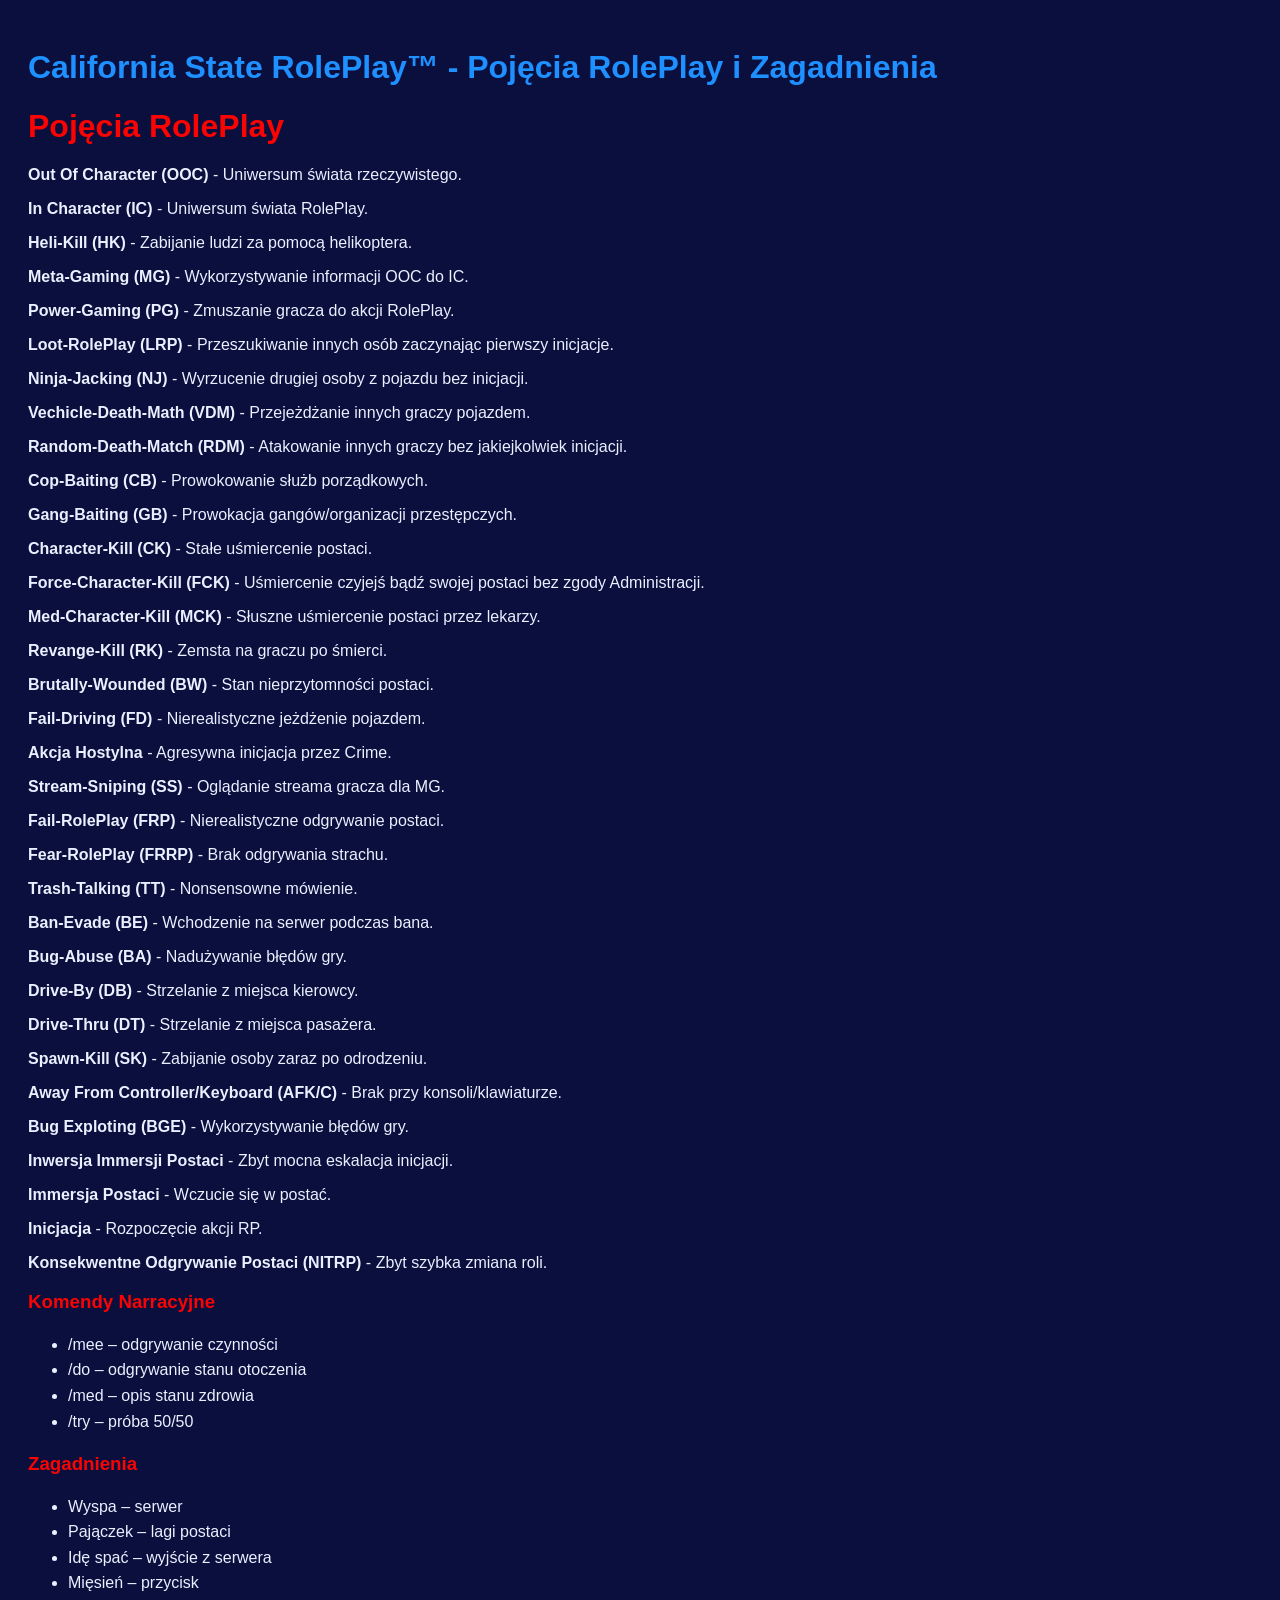
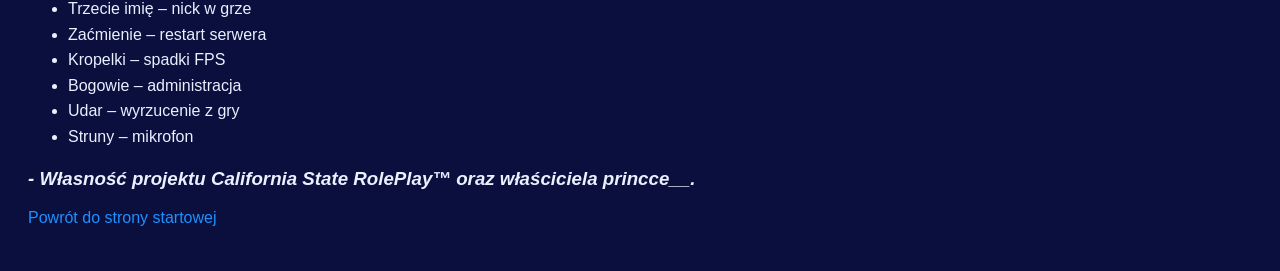
==== pojecia.html @ 7972212f "Add files via upload" ====
<!DOCTYPE html>
<html lang="pl">
<head>
  <meta charset="UTF-8">
  <meta name="viewport" content="width=device-width, initial-scale=1.0">
  <title>Pojęcia RolePlay i Zagadnienia</title>
  <style>
    body {
      background-color: #0a0f3d;
      color: #eaf0ff;
      font-family: Inter, Arial, sans-serif;
      padding: 20px;
    }
    h1 { color: #f90303; }
    ul { line-height: 1.6; }
    a { color: #1e90ff; text-decoration: none; }
    a:hover { text-decoration: underline; }
  </style>
</head>
<body>
  <h1 style="color: #1e90ff;">California State RolePlay™ - Pojęcia RolePlay i Zagadnienia</h1>
  <h1>Pojęcia RolePlay</h1>
  <p><strong>Out Of Character (OOC)</strong> - Uniwersum świata rzeczywistego.</p>
  <p><strong>In Character (IC)</strong> - Uniwersum świata RolePlay.</p>
  <p><strong>Heli-Kill (HK)</strong> - Zabijanie ludzi za pomocą helikoptera.</p>
  <p><strong>Meta-Gaming (MG)</strong> - Wykorzystywanie informacji OOC do IC.</p>
  <p><strong>Power-Gaming (PG)</strong> - Zmuszanie gracza do akcji RolePlay.</p>
  <p><strong>Loot-RolePlay (LRP)</strong> - Przeszukiwanie innych osób zaczynając pierwszy inicjacje.</p>
  <p><strong>Ninja-Jacking (NJ)</strong> - Wyrzucenie drugiej osoby z pojazdu bez inicjacji.</p>
  <p><strong>Vechicle-Death-Math (VDM)</strong> - Przejeżdżanie innych graczy pojazdem.</p>
  <p><strong>Random-Death-Match (RDM)</strong> - Atakowanie innych graczy bez jakiejkolwiek inicjacji.</p>
  <p><strong>Cop-Baiting (CB)</strong> - Prowokowanie służb porządkowych.</p>
  <p><strong>Gang-Baiting (GB)</strong> - Prowokacja gangów/organizacji przestępczych.</p>
  <p><strong>Character-Kill (CK)</strong> - Stałe uśmiercenie postaci.</p>
  <p><strong>Force-Character-Kill (FCK)</strong> - Uśmiercenie czyjejś bądź swojej postaci bez zgody Administracji.</p>
  <p><strong>Med-Character-Kill (MCK)</strong> - Słuszne uśmiercenie postaci przez lekarzy.</p>
  <p><strong>Revange-Kill (RK)</strong> - Zemsta na graczu po śmierci.</p>
  <p><strong>Brutally-Wounded (BW)</strong> - Stan nieprzytomności postaci.</p>
  <p><strong>Fail-Driving (FD)</strong> - Nierealistyczne jeżdżenie pojazdem.</p>
  <p><strong>Akcja Hostylna</strong> - Agresywna inicjacja przez Crime.</p>
  <p><strong>Stream-Sniping (SS)</strong> - Oglądanie streama gracza dla MG.</p>
  <p><strong>Fail-RolePlay (FRP)</strong> - Nierealistyczne odgrywanie postaci.</p>
  <p><strong>Fear-RolePlay (FRRP)</strong> - Brak odgrywania strachu.</p>
  <p><strong>Trash-Talking (TT)</strong> - Nonsensowne mówienie.</p>
  <p><strong>Ban-Evade (BE)</strong> - Wchodzenie na serwer podczas bana.</p>
  <p><strong>Bug-Abuse (BA)</strong> - Nadużywanie błędów gry.</p>
  <p><strong>Drive-By (DB)</strong> - Strzelanie z miejsca kierowcy.</p>
  <p><strong>Drive-Thru (DT)</strong> - Strzelanie z miejsca pasażera.</p>
  <p><strong>Spawn-Kill (SK)</strong> - Zabijanie osoby zaraz po odrodzeniu.</p>
  <p><strong>Away From Controller/Keyboard (AFK/C)</strong> - Brak przy konsoli/klawiaturze.</p>
  <p><strong>Bug Exploting (BGE)</strong> - Wykorzystywanie błędów gry.</p>
  <p><strong>Inwersja Immersji Postaci</strong> - Zbyt mocna eskalacja inicjacji.</p>
  <p><strong>Immersja Postaci</strong> - Wczucie się w postać.</p>
  <p><strong>Inicjacja</strong> - Rozpoczęcie akcji RP.</p>
  <p><strong>Konsekwentne Odgrywanie Postaci (NITRP)</strong> - Zbyt szybka zmiana roli.</p>
    <h3 style="color: #f90303;">Komendy Narracyjne</h3>
<ul>
  <li>/mee – odgrywanie czynności</li>
  <li>/do – odgrywanie stanu otoczenia</li>
  <li>/med – opis stanu zdrowia</li>
  <li>/try – próba 50/50</li>
</ul>
<h3 style="color: #f90303;">Zagadnienia</h3>
  <ul>
  <li>Wyspa – serwer</li>
  <li>Pajączek – lagi postaci</li>
  <li>Idę spać – wyjście z serwera</li>
  <li>Mięsień – przycisk</li>
  <li>Trzecie imię – nick w grze</li>
  <li>Zaćmienie – restart serwera</li>
  <li>Kropelki – spadki FPS</li>
  <li>Bogowie – administracja</li>
  <li>Udar – wyrzucenie z gry</li>
  <li>Struny – mikrofon</li>
</ul>
    <footer><h3><i>- Własność projektu California State RolePlay™ oraz właściciela <b>princce__</b>.</i></h3></footer>
  <p><a href="index.html">Powrót do strony startowej</a></p>
</body>
</html>
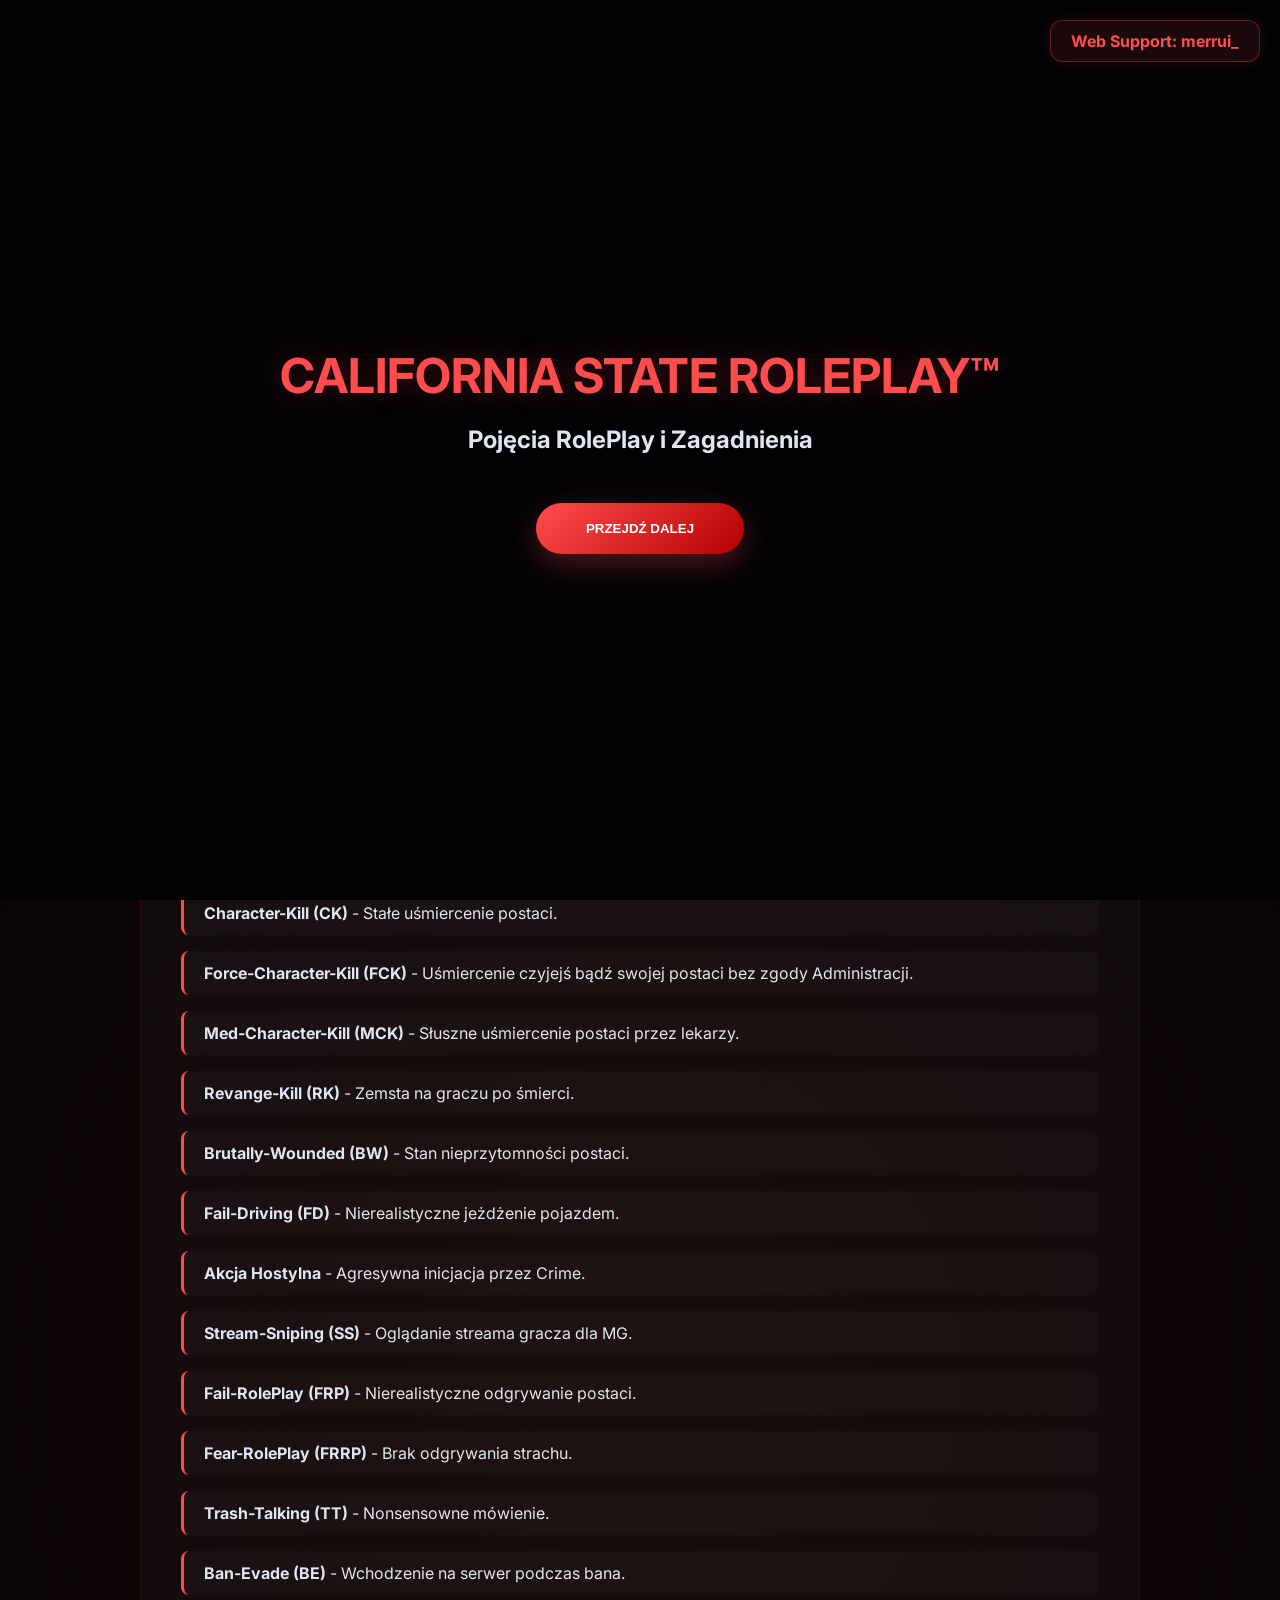
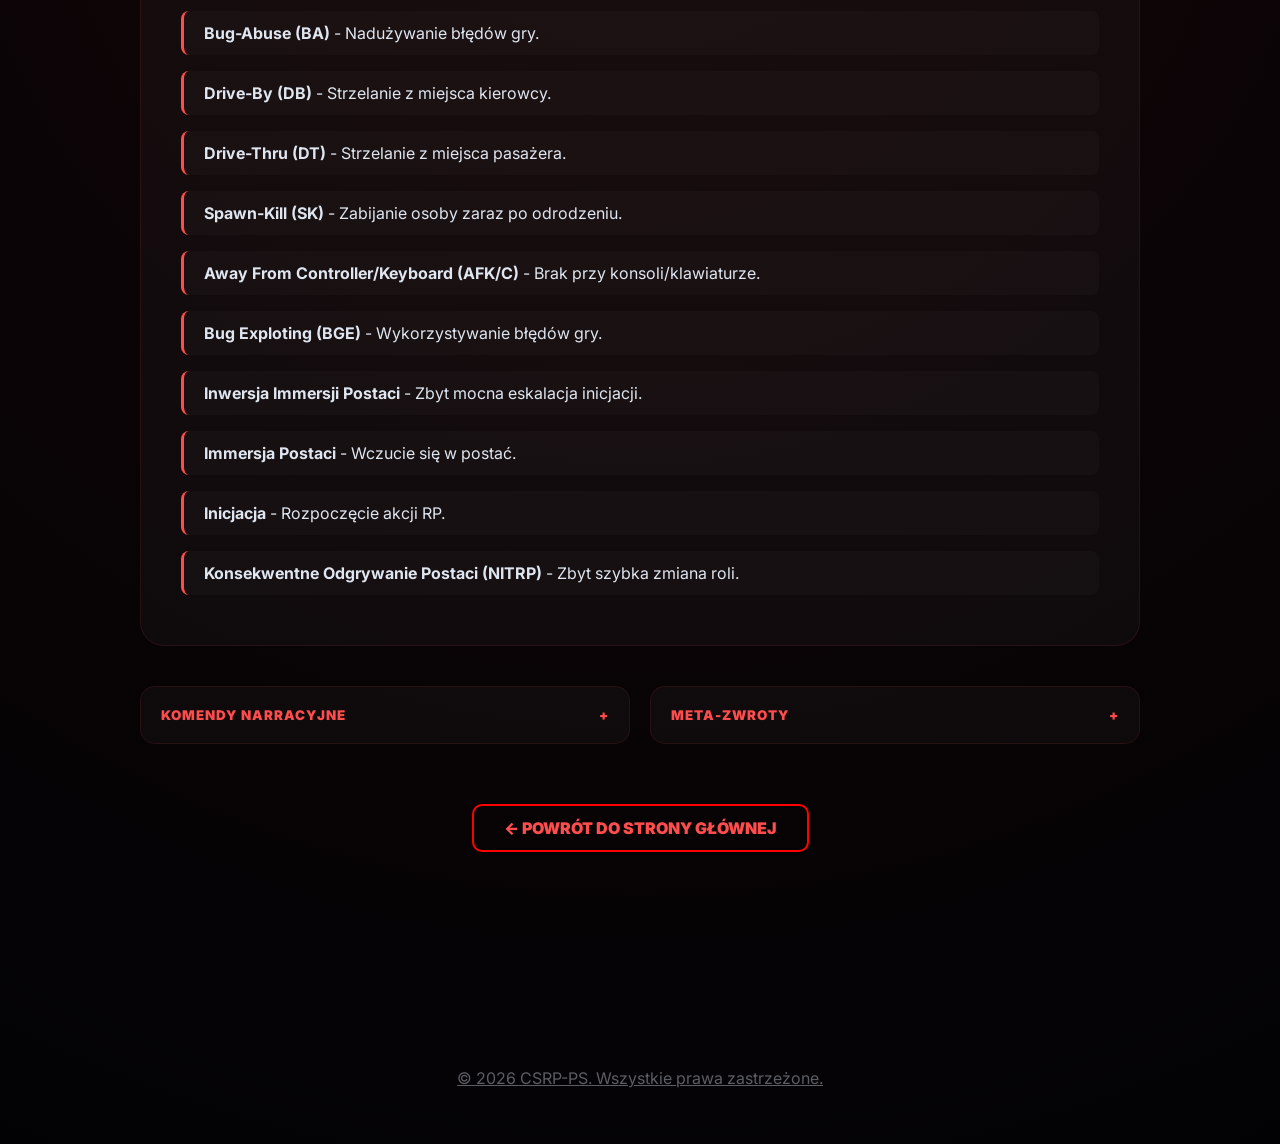
==== commit 899e9354: "Add files via upload" ====
--- a/pojecia.html
+++ b/pojecia.html
@@ -3,77 +3,141 @@
 <head>
   <meta charset="UTF-8">
   <meta name="viewport" content="width=device-width, initial-scale=1.0">
-  <title>Pojęcia RolePlay i Zagadnienia</title>
-  <style>
-    body {
-      background-color: #0a0f3d;
-      color: #eaf0ff;
-      font-family: Inter, Arial, sans-serif;
-      padding: 20px;
-    }
-    h1 { color: #f90303; }
-    ul { line-height: 1.6; }
-    a { color: #1e90ff; text-decoration: none; }
-    a:hover { text-decoration: underline; }
-  </style>
+  <title>CSRP - Pojęcia RolePlay</title>
+  <link href="https://fonts.googleapis.com/css2?family=Inter:wght@400;700;900&display=swap" rel="stylesheet">
+  <link rel="stylesheet" href="pojecia.css">
 </head>
 <body>
-  <h1 style="color: #1e90ff;">California State RolePlay™ - Pojęcia RolePlay i Zagadnienia</h1>
-  <h1>Pojęcia RolePlay</h1>
-  <p><strong>Out Of Character (OOC)</strong> - Uniwersum świata rzeczywistego.</p>
-  <p><strong>In Character (IC)</strong> - Uniwersum świata RolePlay.</p>
-  <p><strong>Heli-Kill (HK)</strong> - Zabijanie ludzi za pomocą helikoptera.</p>
-  <p><strong>Meta-Gaming (MG)</strong> - Wykorzystywanie informacji OOC do IC.</p>
-  <p><strong>Power-Gaming (PG)</strong> - Zmuszanie gracza do akcji RolePlay.</p>
-  <p><strong>Loot-RolePlay (LRP)</strong> - Przeszukiwanie innych osób zaczynając pierwszy inicjacje.</p>
-  <p><strong>Ninja-Jacking (NJ)</strong> - Wyrzucenie drugiej osoby z pojazdu bez inicjacji.</p>
-  <p><strong>Vechicle-Death-Math (VDM)</strong> - Przejeżdżanie innych graczy pojazdem.</p>
-  <p><strong>Random-Death-Match (RDM)</strong> - Atakowanie innych graczy bez jakiejkolwiek inicjacji.</p>
-  <p><strong>Cop-Baiting (CB)</strong> - Prowokowanie służb porządkowych.</p>
-  <p><strong>Gang-Baiting (GB)</strong> - Prowokacja gangów/organizacji przestępczych.</p>
-  <p><strong>Character-Kill (CK)</strong> - Stałe uśmiercenie postaci.</p>
-  <p><strong>Force-Character-Kill (FCK)</strong> - Uśmiercenie czyjejś bądź swojej postaci bez zgody Administracji.</p>
-  <p><strong>Med-Character-Kill (MCK)</strong> - Słuszne uśmiercenie postaci przez lekarzy.</p>
-  <p><strong>Revange-Kill (RK)</strong> - Zemsta na graczu po śmierci.</p>
-  <p><strong>Brutally-Wounded (BW)</strong> - Stan nieprzytomności postaci.</p>
-  <p><strong>Fail-Driving (FD)</strong> - Nierealistyczne jeżdżenie pojazdem.</p>
-  <p><strong>Akcja Hostylna</strong> - Agresywna inicjacja przez Crime.</p>
-  <p><strong>Stream-Sniping (SS)</strong> - Oglądanie streama gracza dla MG.</p>
-  <p><strong>Fail-RolePlay (FRP)</strong> - Nierealistyczne odgrywanie postaci.</p>
-  <p><strong>Fear-RolePlay (FRRP)</strong> - Brak odgrywania strachu.</p>
-  <p><strong>Trash-Talking (TT)</strong> - Nonsensowne mówienie.</p>
-  <p><strong>Ban-Evade (BE)</strong> - Wchodzenie na serwer podczas bana.</p>
-  <p><strong>Bug-Abuse (BA)</strong> - Nadużywanie błędów gry.</p>
-  <p><strong>Drive-By (DB)</strong> - Strzelanie z miejsca kierowcy.</p>
-  <p><strong>Drive-Thru (DT)</strong> - Strzelanie z miejsca pasażera.</p>
-  <p><strong>Spawn-Kill (SK)</strong> - Zabijanie osoby zaraz po odrodzeniu.</p>
-  <p><strong>Away From Controller/Keyboard (AFK/C)</strong> - Brak przy konsoli/klawiaturze.</p>
-  <p><strong>Bug Exploting (BGE)</strong> - Wykorzystywanie błędów gry.</p>
-  <p><strong>Inwersja Immersji Postaci</strong> - Zbyt mocna eskalacja inicjacji.</p>
-  <p><strong>Immersja Postaci</strong> - Wczucie się w postać.</p>
-  <p><strong>Inicjacja</strong> - Rozpoczęcie akcji RP.</p>
-  <p><strong>Konsekwentne Odgrywanie Postaci (NITRP)</strong> - Zbyt szybka zmiana roli.</p>
-    <h3 style="color: #f90303;">Komendy Narracyjne</h3>
-<ul>
-  <li>/mee – odgrywanie czynności</li>
-  <li>/do – odgrywanie stanu otoczenia</li>
-  <li>/med – opis stanu zdrowia</li>
-  <li>/try – próba 50/50</li>
-</ul>
-<h3 style="color: #f90303;">Zagadnienia</h3>
-  <ul>
-  <li>Wyspa – serwer</li>
-  <li>Pajączek – lagi postaci</li>
-  <li>Idę spać – wyjście z serwera</li>
-  <li>Mięsień – przycisk</li>
-  <li>Trzecie imię – nick w grze</li>
-  <li>Zaćmienie – restart serwera</li>
-  <li>Kropelki – spadki FPS</li>
-  <li>Bogowie – administracja</li>
-  <li>Udar – wyrzucenie z gry</li>
-  <li>Struny – mikrofon</li>
-</ul>
-    <footer><h3><i>- Własność projektu California State RolePlay™ oraz właściciela <b>princce__</b>.</i></h3></footer>
-  <p><a href="index.html">Powrót do strony startowej</a></p>
+
+  <div id="support">Web Support: merrui_</div>
+
+  <div id="start-panel">
+    <h1>California State RolePlay™</h1>
+    <h2>Pojęcia RolePlay i Zagadnienia</h2>
+    <button id="start-btn">Przejdź Dalej</button>
+  </div>
+
+  <main>
+    <div id="empty-card">
+      <h1 class="main-title">Pojęcia RolePlay</h1>
+      <div class="rules-list">
+        <p><strong>Out Of Character (OOC)</strong> - Uniwersum świata rzeczywistego.</p>
+        <p><strong>In Character (IC)</strong> - Uniwersum świata RolePlay.</p>
+        <p><strong>Heli-Kill (HK)</strong> - Zabijanie ludzi za pomocą helikoptera.</p>
+        <p><strong>Meta-Gaming (MG)</strong> - Wykorzystywanie informacji OOC do IC.</p>
+        <p><strong>Power-Gaming (PG)</strong> - Zmuszanie gracza do akcji RolePlay.</p>
+        <p><strong>Loot-RolePlay (LRP)</strong> - Przeszukiwanie innych osób zaczynając pierwszy inicjacje.</p>
+        <p><strong>Ninja-Jacking (NJ)</strong> - Wyrzucenie drugiej osoby z pojazdu bez inicjacji.</p>
+        <p><strong>Vechicle-Death-Math (VDM)</strong> - Przejeżdżanie innych graczy pojazdem.</p>
+        <p><strong>Random-Death-Match (RDM)</strong> - Atakowanie innych graczy bez jakiejkolwiek inicjacji.</p>
+        <p><strong>Cop-Baiting (CB)</strong> - Prowokowanie służb porządkowych.</p>
+        <p><strong>Gang-Baiting (GB)</strong> - Prowokacja gangów/organizacji przestępczych.</p>
+        <p><strong>Character-Kill (CK)</strong> - Stałe uśmiercenie postaci.</p>
+        <p><strong>Force-Character-Kill (FCK)</strong> - Uśmiercenie czyjejś bądź swojej postaci bez zgody Administracji.</p>
+        <p><strong>Med-Character-Kill (MCK)</strong> - Słuszne uśmiercenie postaci przez lekarzy.</p>
+        <p><strong>Revange-Kill (RK)</strong> - Zemsta na graczu po śmierci.</p>
+        <p><strong>Brutally-Wounded (BW)</strong> - Stan nieprzytomności postaci.</p>
+        <p><strong>Fail-Driving (FD)</strong> - Nierealistyczne jeżdżenie pojazdem.</p>
+        <p><strong>Akcja Hostylna</strong> - Agresywna inicjacja przez Crime.</p>
+        <p><strong>Stream-Sniping (SS)</strong> - Oglądanie streama gracza dla MG.</p>
+        <p><strong>Fail-RolePlay (FRP)</strong> - Nierealistyczne odgrywanie postaci.</p>
+        <p><strong>Fear-RolePlay (FRRP)</strong> - Brak odgrywania strachu.</p>
+        <p><strong>Trash-Talking (TT)</strong> - Nonsensowne mówienie.</p>
+        <p><strong>Ban-Evade (BE)</strong> - Wchodzenie na serwer podczas bana.</p>
+        <p><strong>Bug-Abuse (BA)</strong> - Nadużywanie błędów gry.</p>
+        <p><strong>Drive-By (DB)</strong> - Strzelanie z miejsca kierowcy.</p>
+        <p><strong>Drive-Thru (DT)</strong> - Strzelanie z miejsca pasażera.</p>
+        <p><strong>Spawn-Kill (SK)</strong> - Zabijanie osoby zaraz po odrodzeniu.</p>
+        <p><strong>Away From Controller/Keyboard (AFK/C)</strong> - Brak przy konsoli/klawiaturze.</p>
+        <p><strong>Bug Exploting (BGE)</strong> - Wykorzystywanie błędów gry.</p>
+        <p><strong>Inwersja Immersji Postaci</strong> - Zbyt mocna eskalacja inicjacji.</p>
+        <p><strong>Immersja Postaci</strong> - Wczucie się w postać.</p>
+        <p><strong>Inicjacja</strong> - Rozpoczęcie akcji RP.</p>
+        <p><strong>Konsekwentne Odgrywanie Postaci (NITRP)</strong> - Zbyt szybka zmiana roli.</p>
+      </div>
+    </div>
+
+    <div class="info-grid">
+      <div class="expand-box">
+        <button class="expand-trigger" onclick="toggleSingle(this)">
+          Komendy Narracyjne <span>+</span>
+        </button>
+        <div class="expand-content">
+          <div class="inner-padding">
+            <ul style="list-style: none; padding: 0; margin: 0;">
+              <li><strong>/me</strong> – Opisuje wykonywaną czynność postaci</li>
+              <li><strong>/do</strong> – Opisuje zmiany w otoczeniu wokół postaci</li>
+              <li><strong>/med</strong> – Opisuje stan zdrowia</li>
+              <li><strong>/try</strong> – Próba wykonania czynności 50/50</li>
+            </ul>
+          </div>
+        </div>
+      </div>
+
+      <div class="expand-box">
+        <button class="expand-trigger" onclick="toggleSingle(this)">
+          Meta-zwroty <span>+</span>
+        </button>
+        <div class="expand-content">
+          <div class="inner-padding">
+            <p style="font-size: 0.8rem; opacity: 0.6; margin-bottom: 10px;">Definicje serwerowe:</p>
+            <ul style="list-style: none; padding: 0; margin: 0;">
+              <li><strong>Wyspa</strong> – Sesja RP</li>
+              <li><strong>Fale</strong> – Lagi postaci</li>
+              <li><strong>Idę spać</strong> – Wyjście z sesji</li>
+              <li><strong>Mięsień</strong> – Przycisk</li>
+              <li><strong>Trzecie imię</strong> – Nazwa w grze</li>
+              <li><strong>Zaćmienie</strong> – Restart sesji</li>
+              <li><strong>Kropelki</strong> – Spadki FPS</li>
+              <li><strong>Bogowie</strong> – Staff</li>
+              <li><strong>Udar</strong> – Wyrzucenie z sesji</li>
+              <li><strong>Struny</strong> – Mikrofon</li>
+              <li><strong>Karteczki</strong> - Kanał do odgrywania</li>
+            </ul>
+          </div>
+        </div>
+      </div>
+    </div>
+
+    <a href="index.html" class="back-link">← Powrót do strony głównej</a>
+  </main>
+
+  <footer style="text-align: center; padding: 40px; opacity: 0.4;">
+    <p><u>&copy; 2026 CSRP-PS. Wszystkie prawa zastrzeżone.</u></p>
+  </footer>
+
+  <script>
+    // Panel startowy
+    document.getElementById('start-btn').onclick = () => {
+      const p = document.getElementById('start-panel');
+      p.classList.add('hide');
+      setTimeout(() => { p.style.display = 'none'; }, 800);
+    };
+
+    // NOWA, PRECYZYJNA FUNKCJA
+    function toggleSingle(btn) {
+      // Pobieramy kontener, który jest DZIECKIEM tego samego expand-boxa co przycisk
+      const box = btn.closest('.expand-box');
+      const content = box.querySelector('.expand-content');
+      const span = btn.querySelector('span');
+
+      // Zamykamy inne otwarte sekcje (opcjonalnie, by otwarta była tylko jedna)
+      document.querySelectorAll('.expand-content').forEach(el => {
+        if (el !== content) {
+          el.style.maxHeight = null;
+          el.parentElement.querySelector('span').textContent = "+";
+        }
+      });
+
+      // Przełączamy aktualną sekcję
+      if (content.style.maxHeight) {
+        content.style.maxHeight = null;
+        span.textContent = "+";
+      } else {
+        content.style.maxHeight = content.scrollHeight + "px";
+        span.textContent = "−";
+      }
+    }
+  </script>
 </body>
-</html>
+</html>
--- a/pojecia.css
+++ b/pojecia.css
@@ -0,0 +1,168 @@
+/* KONFIGURACJA PODSTAWOWA */
+:root {
+    --accent-red: #ff4d4d;
+    --accent-glow: rgba(255, 77, 77, 0.3);
+}
+
+body {
+    background: radial-gradient(circle at center, #130606 0%, #020205 100%) !important;
+    color: #e0e6f0;
+    font-family: 'Inter', sans-serif;
+    margin: 0;
+    padding: 0;
+    overflow-x: hidden;
+}
+
+/* SUPPORT HUD */
+#support {
+    position: fixed !important;
+    top: 20px;
+    right: 20px;
+    z-index: 999999;
+    background: rgba(255, 77, 77, 0.1) !important;
+    backdrop-filter: blur(10px);
+    padding: 10px 20px;
+    border-radius: 12px;
+    border: 1px solid rgba(255, 77, 77, 0.3) !important;
+    font-weight: bold;
+    color: var(--accent-red) !important;
+    box-shadow: 0 0 15px rgba(255, 77, 77, 0.1);
+}
+
+/* PANEL STARTOWY */
+#start-panel {
+    position: fixed;
+    inset: 0;
+    background: #020205;
+    display: flex;
+    justify-content: center;
+    align-items: center;
+    flex-direction: column;
+    z-index: 99999;
+    transition: all 0.8s cubic-bezier(0.4, 0, 0.2, 1);
+}
+
+#start-panel.hide {
+    opacity: 0;
+    transform: translateY(-100%) scale(1.1);
+    pointer-events: none;
+}
+
+#start-panel h1 {
+    color: var(--accent-red) !important;
+    font-size: 3rem;
+    text-transform: uppercase;
+    text-shadow: 0 0 30px var(--accent-glow);
+    margin: 0;
+}
+
+#start-btn {
+    padding: 18px 50px;
+    background: linear-gradient(135deg, #ff4d4d 0%, #b30000 100%) !important;
+    border: none;
+    color: white;
+    font-weight: 900;
+    border-radius: 50px;
+    cursor: pointer;
+    margin-top: 30px;
+    text-transform: uppercase;
+    box-shadow: 0 10px 30px rgba(255, 77, 77, 0.3);
+}
+
+/* GŁÓWNA TREŚĆ */
+main {
+    max-width: 1000px;
+    margin: 0 auto;
+    padding: 100px 20px;
+}
+
+#empty-card {
+    background: rgba(255, 255, 255, 0.03);
+    padding: 40px;
+    border-radius: 24px;
+    border: 1px solid rgba(255, 77, 77, 0.1);
+}
+
+/* NAGŁÓWKI - POPRAWIONA WIZUALKA */
+.main-title {
+    text-align: center;
+    color: var(--accent-red) !important;
+    font-weight: 900;
+    text-transform: uppercase;
+    text-shadow: 0 0 15px var(--accent-glow);
+    margin-bottom: 30px;
+}
+
+.rules-list p {
+    background: rgba(255, 255, 255, 0.02);
+    padding: 12px 20px;
+    border-radius: 8px;
+    margin-bottom: 10px;
+    border-left: 3px solid var(--accent-red);
+}
+
+/* SIATKA SEKCJII */
+.info-grid {
+    display: grid;
+    grid-template-columns: 1fr 1fr;
+    gap: 20px;
+    margin-top: 40px;
+}
+
+.expand-box {
+    background: rgba(255, 255, 255, 0.03);
+    border: 1px solid rgba(255, 77, 77, 0.1);
+    border-radius: 15px;
+    overflow: hidden;
+}
+
+/* NAGŁÓWKI PRZYCISKÓW (EXPAND TRIGGER) - POPRAWIONE */
+.expand-trigger {
+    width: 100%;
+    padding: 20px;
+    background: none;
+    border: none;
+    color: var(--accent-red) !important; /* Teraz są czerwone */
+    font-weight: 900;
+    text-transform: uppercase;
+    cursor: pointer;
+    display: flex;
+    justify-content: space-between;
+    font-family: inherit;
+    letter-spacing: 1px;
+}
+
+.expand-trigger:hover {
+    background: rgba(255, 77, 77, 0.05);
+}
+
+.expand-content {
+    max-height: 0;
+    overflow: hidden;
+    transition: max-height 0.4s ease-out;
+    background: rgba(0, 0, 0, 0.2);
+}
+
+.inner-padding { padding: 20px; color: #fff; }
+
+/* BACK LINK */
+.back-link {
+    display: table;
+    margin: 60px auto;
+    color: var(--accent-red);
+    text-decoration: none;
+    font-weight: 900;
+    text-transform: uppercase;
+    padding: 12px 30px;
+    border: 2px solid rgb(255, 0, 0);
+    border-radius: 10px;
+    transition: 0.3s;
+}
+
+.back-link:hover {
+    background: rgb(152, 11, 11);
+    border-color: var(--accent-red);
+    box-shadow: 0 0 20px var(--accent-glow);
+}
+
+@media (max-width: 800px) { .info-grid { grid-template-columns: 1fr; } }
